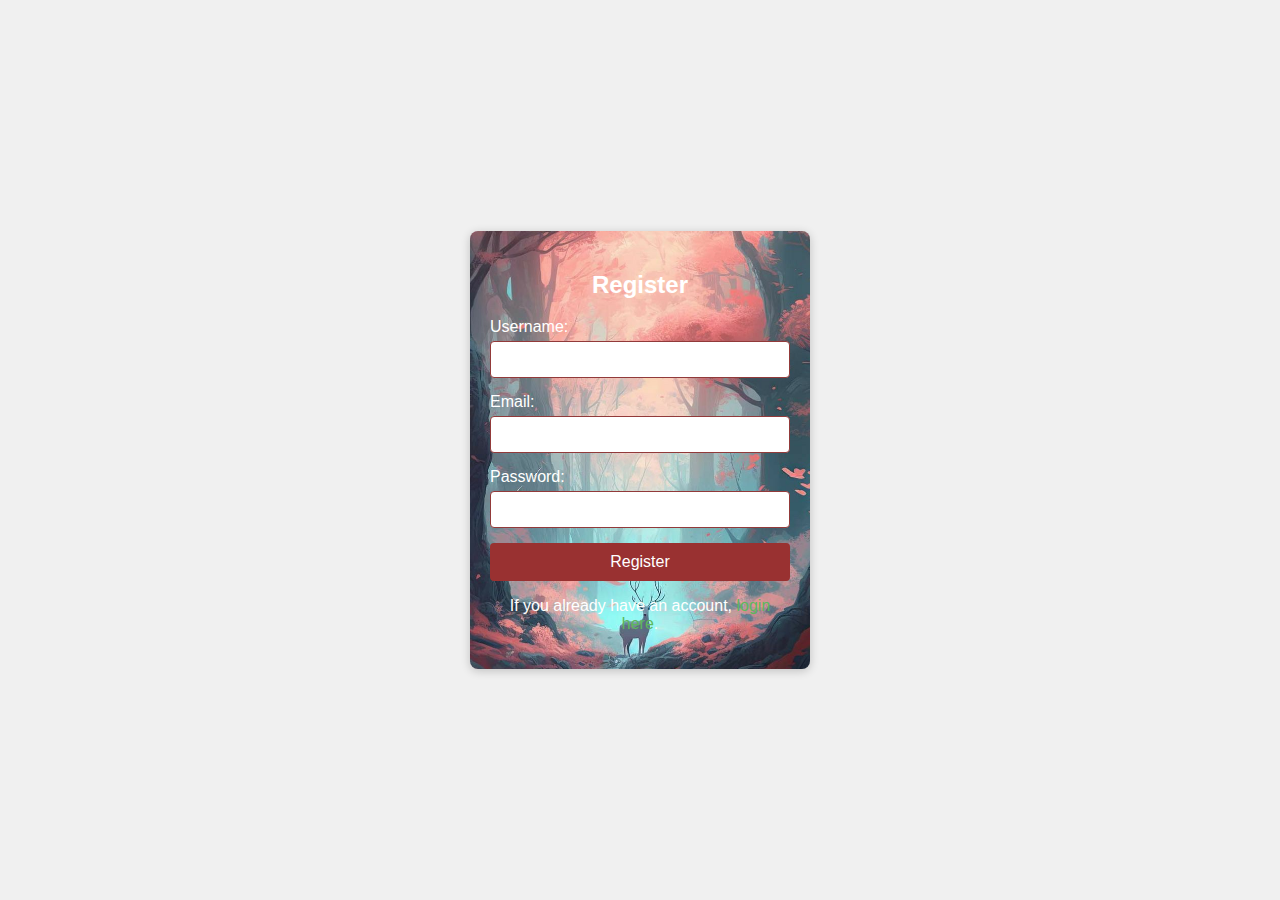
==== index.html @ 9afa2889 "Initial commit" ====
<!DOCTYPE html>
<html lang="en">

<head>
    <meta charset="UTF-8">
    <meta name="viewport" content="width=device-width, initial-scale=1.0">
    <link rel="stylesheet" href="styles.css">
    <title>Registration Page</title>
</head>

<body>
    <div class="container">
        <h2>Register</h2>
        <form>
            <div class="form-group">
                <label for="username">Username:</label>
                <input type="text" id="username" name="username" required>
            </div>
            <div class="form-group">
                <label for="email">Email:</label>
                <input type="email" id="email" name="email" required>
            </div>
            <div class="form-group">
                <label for="password">Password:</label>
                <input type="password" id="password" name="password" required>
            </div>
            <button type="submit">Register</button>
        </form>
        <div class="login-prompt">
            <p>If you already have an account, <a href="login.html">login here</a>.</p>
        </div>
    </div>
</body>

</html>
---- styles.css ----
body {
    font-family: Arial, sans-serif;
    background-color: #f4f4f4;
    display: flex;
    justify-content: center;
    align-items: center;
    height: 100vh;
    margin: 0;
}

.container {
    background-color: white;
    padding: 20px;
    border-radius: 8px;
    box-shadow: 0 2px 10px rgba(0, 0, 0, 0.1);
    width: 300px;
}

h2 {
    text-align: center;
}

.form-group {
    margin-bottom: 15px;
}

label {
    display: block;
    margin-bottom: 5px;
}

input {
    width: 100%;
    padding: 10px;
    border: 1px solid #923a3a;
    border-radius: 4px;
    box-sizing: border-box;
}

button {
    width: 100%;
    padding: 10px;
    background-color: #993131;
    color: white;
    border: none;
    border-radius: 4px;
    cursor: pointer;
    font-size: 16px;
}

button:hover {
    background-color: #4cae4c;
}

.login-prompt {
    text-align: center;
    margin-top: 15px;
}

.login-prompt a {
    color: #5cb85c;
    text-decoration: none;
}

.login-prompt a:hover {
    text-decoration: underline;
}

body {
    font-family: Arial, sans-serif;
    background-color: #f0f0f0;
    /* Optional: Change body background color */
    display: flex;
    justify-content: center;
    align-items: center;
    height: 100vh;
    margin: 0;
    color: rgb(133, 33, 33);
}

.container {
    background-image: url('images/dear.jpg');
    /* Set the background image here */
    background-size: cover;
    /* Ensure the image covers the container */
    background-position: center;
    /* Center the background image */
    background-repeat: no-repeat;
    /* Prevent repeating the image */
    padding: 20px;
    border-radius: 8px;
    box-shadow: 0 2px 10px rgba(0, 0, 0, 0.2);
    width: 300px;
    color: white;
    /* Change text color for better contrast if needed */
}

/* Other existing styles remain unchanged */
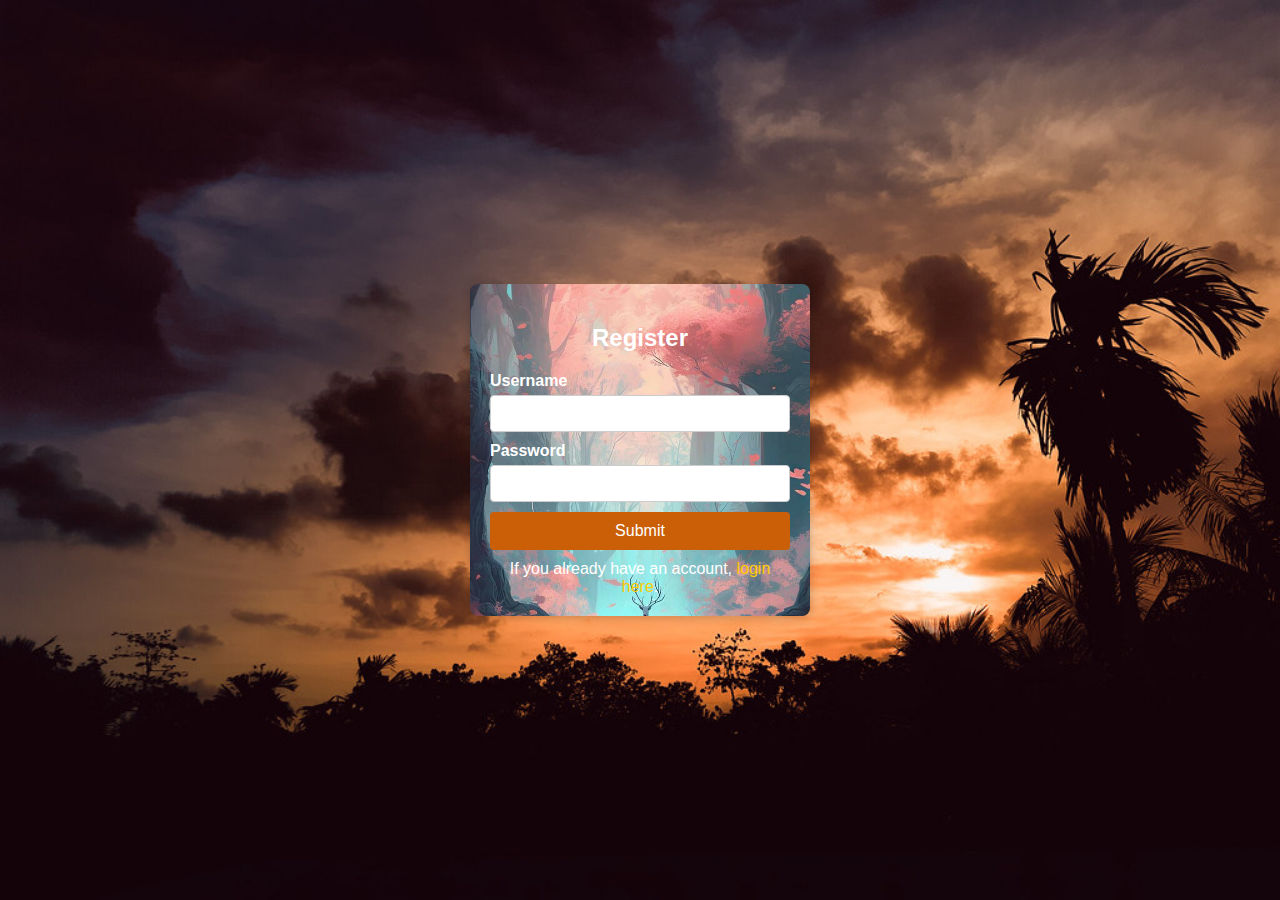
==== commit 32ab76d6: "Added all files" ====
--- a/index.html
+++ b/index.html
@@ -4,30 +4,22 @@
 <head>
     <meta charset="UTF-8">
     <meta name="viewport" content="width=device-width, initial-scale=1.0">
+    <title>Register</title>
     <link rel="stylesheet" href="styles.css">
-    <title>Registration Page</title>
 </head>
 
 <body>
     <div class="container">
         <h2>Register</h2>
-        <form>
-            <div class="form-group">
-                <label for="username">Username:</label>
-                <input type="text" id="username" name="username" required>
-            </div>
-            <div class="form-group">
-                <label for="email">Email:</label>
-                <input type="email" id="email" name="email" required>
-            </div>
-            <div class="form-group">
-                <label for="password">Password:</label>
-                <input type="password" id="password" name="password" required>
-            </div>
-            <button type="submit">Register</button>
+        <form action="home.html" method="get">
+            <label for="username">Username</label>
+            <input type="text" id="username" name="username" required>
+            <label for="password">Password</label>
+            <input type="password" id="password" name="password" required>
+            <button type="submit">Submit</button>
         </form>
-        <div class="login-prompt">
-            <p>If you already have an account, <a href="login.html">login here</a>.</p>
+        <div class="login-link">
+            If you already have an account, <a href="login.html">login here</a>.
         </div>
     </div>
 </body>
--- a/styles.css
+++ b/styles.css
@@ -32,7 +32,7 @@
 input {
     width: 100%;
     padding: 10px;
-    border: 1px solid #923a3a;
+    border: 1px solid #5e1717;
     border-radius: 4px;
     box-sizing: border-box;
 }
@@ -66,21 +66,102 @@
     text-decoration: underline;
 }
 
+/* General Body Styles */
 body {
     font-family: Arial, sans-serif;
-    background-color: #f0f0f0;
-    /* Optional: Change body background color */
+    background-color: #f4f4f4;
     display: flex;
     justify-content: center;
     align-items: center;
     height: 100vh;
     margin: 0;
-    color: rgb(133, 33, 33);
-}
-
+}
+
+.container {
+    background-color: white;
+    padding: 20px;
+    border-radius: 8px;
+    box-shadow: 0 2px 10px rgba(0, 0, 0, 0.1);
+    width: 300px;
+}
+
+h2 {
+    text-align: center;
+}
+
+.form-group {
+    margin-bottom: 15px;
+}
+
+label {
+    display: block;
+    margin-bottom: 5px;
+}
+
+input {
+    width: 100%;
+    padding: 10px;
+    border: 1px solid #923a3a;
+    border-radius: 4px;
+    box-sizing: border-box;
+}
+
+button {
+    width: 100%;
+    padding: 10px;
+    background-color: #993131;
+    color: white;
+    border: none;
+    border-radius: 4px;
+    cursor: pointer;
+    font-size: 16px;
+}
+
+button:hover {
+    background-color: #4cae4c;
+}
+
+.login-prompt {
+    text-align: center;
+    margin-top: 15px;
+}
+
+.login-prompt a {
+    color: #5cb85c;
+    text-decoration: none;
+}
+
+.login-prompt a:hover {
+    text-decoration: underline;
+}
+
+/* General Body Styles */
+body {
+    font-family: Arial, sans-serif;
+    background-image: url('images/background.jpg');
+    /* Main background image */
+    background-size: cover;
+    /* Ensure the image covers the entire background */
+    background-position: center;
+    /* Center the background image */
+    display: flex;
+    justify-content: center;
+    align-items: center;
+    height: 100vh;
+    margin: 0;
+    color: rgb(0, 0, 0);
+}
+
+/* Home Page Background */
+.home-page {
+    background-image: url('images/homepage.jpeg');
+    /* Home page background image */
+}
+
+/* Container Styles */
 .container {
     background-image: url('images/dear.jpg');
-    /* Set the background image here */
+    /* Image for the container */
     background-size: cover;
     /* Ensure the image covers the container */
     background-position: center;
@@ -95,4 +176,98 @@
     /* Change text color for better contrast if needed */
 }
 
-/* Other existing styles remain unchanged */+/* Form and Input Styles */
+form {
+    display: flex;
+    flex-direction: column;
+}
+
+label {
+    margin-bottom: 5px;
+    font-weight: bold;
+}
+
+input[type="text"],
+input[type="password"] {
+    margin-bottom: 10px;
+    padding: 10px;
+    border: 1px solid #ccc;
+    border-radius: 4px;
+}
+
+/* Button Styles */
+button {
+    padding: 10px;
+    border: none;
+    border-radius: 4px;
+    background-color: #ca5f07;
+    color: white;
+    font-size: 16px;
+    cursor: pointer;
+}
+
+button:hover {
+    background-color: #2baf31;
+}
+
+/* Login Link Styles */
+.login-link {
+    margin-top: 10px;
+    text-align: center;
+    color: white;
+    /* Ensure text is visible on the background */
+}
+
+.login-link a {
+    color: #ffcc00;
+    /* Different color for the link */
+    text-decoration: none;
+}
+
+.login-link a:hover {
+    text-decoration: underline;
+}
+
+/* Home Page Styles */
+header {
+    background-color: #333;
+    color: white;
+    padding: 10px 0;
+    text-align: center;
+    width: 100%;
+    position: fixed;
+    top: 0;
+    left: 0;
+}
+
+nav ul {
+    list-style-type: none;
+    padding: 0;
+}
+
+nav ul li {
+    display: inline;
+    margin: 0 10px;
+}
+
+nav ul li a {
+    color: white;
+    text-decoration: none;
+}
+
+main {
+    padding: 80px 20px 20px;
+    /* Add padding to accommodate the fixed header */
+    text-align: center;
+    flex: 1;
+}
+
+footer {
+    background-color: #333;
+    color: white;
+    text-align: center;
+    padding: 10px 0;
+    position: fixed;
+    width: 100%;
+    bottom: 0;
+}